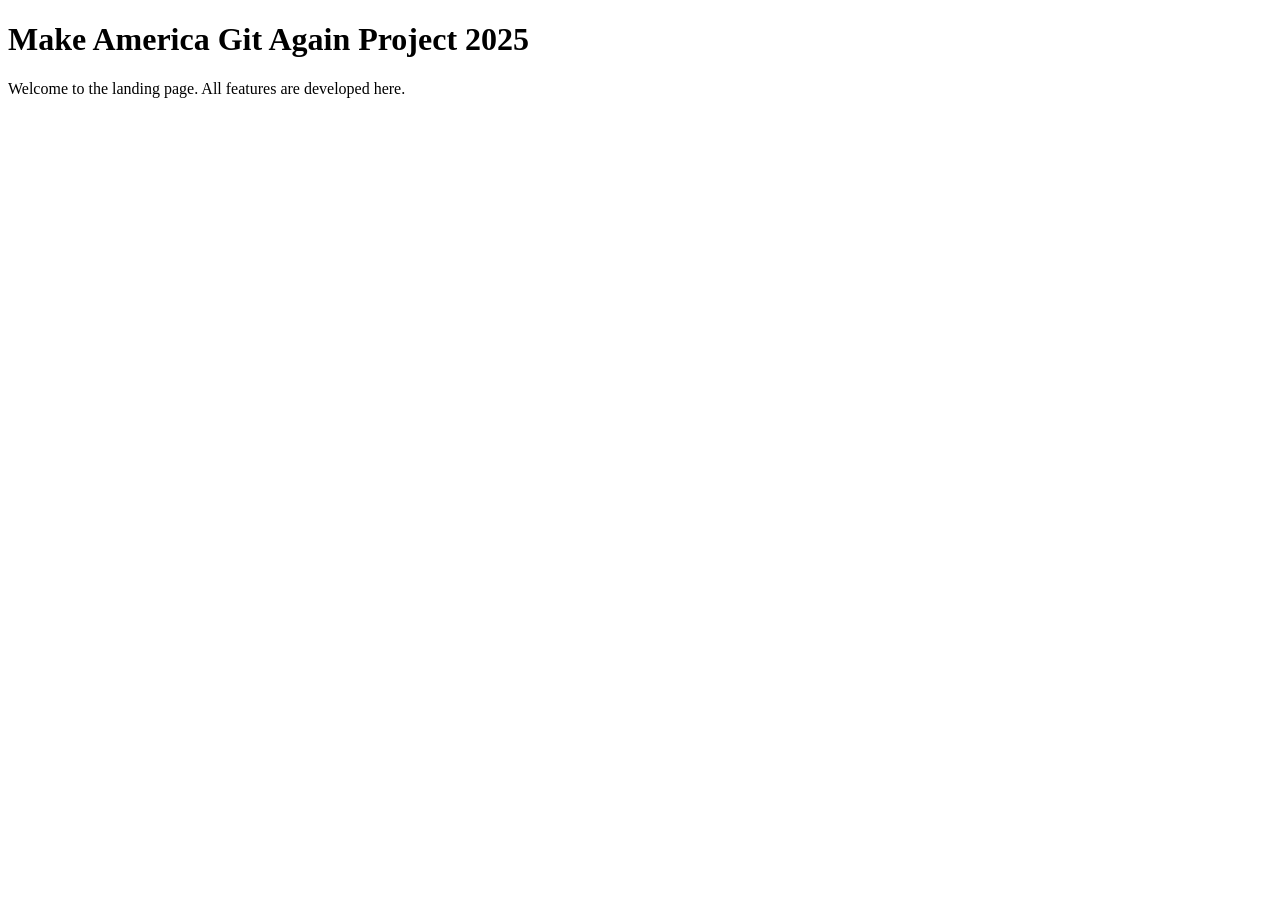
==== index.html @ 9d94958a "page.d'accueil" ====
<!DOCTYPE html>
<html lang="en">
<head>
    <meta charset="UTF-8">
    <meta name="viewport" content="width=device-width, initial-scale=1.0">
    <title>Make America Git Again Project 2025</title>
    <link rel="stylesheet" href="style.css">
</head>
<body>
    <h1>Make America Git Again Project 2025</h1>
    <p>Welcome to the landing page. All features are developed here.</p>

    </body>
</html>
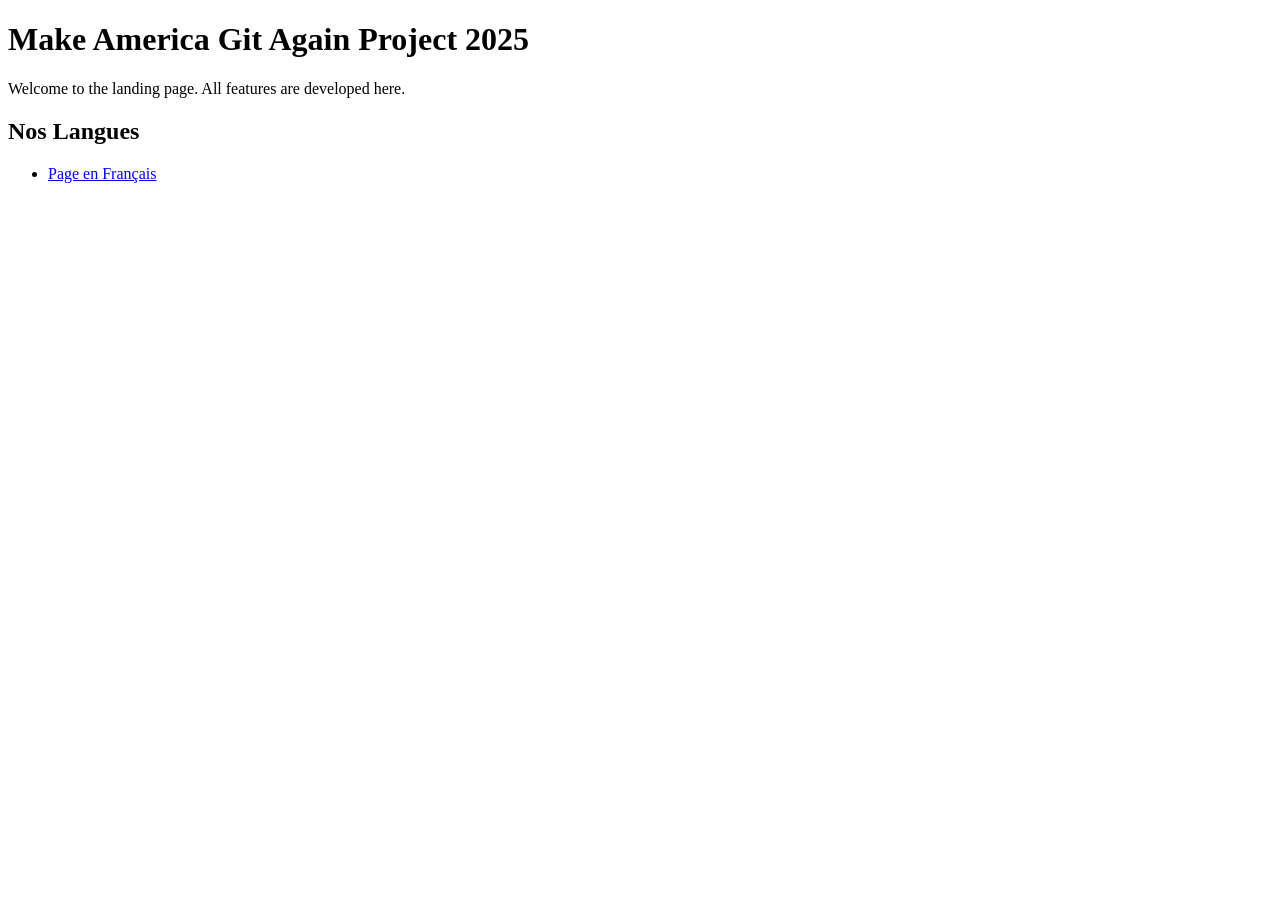
==== commit 5d220ad7: "changement.pageAccueilFrench" ====
--- a/index.html
+++ b/index.html
@@ -10,5 +10,9 @@
     <h1>Make America Git Again Project 2025</h1>
     <p>Welcome to the landing page. All features are developed here.</p>
 
+    <h2>Nos Langues</h2>
+    <ul>
+        <li><a href="french.html">Page en Français</a></li>
+    </ul>
     </body>
 </html>
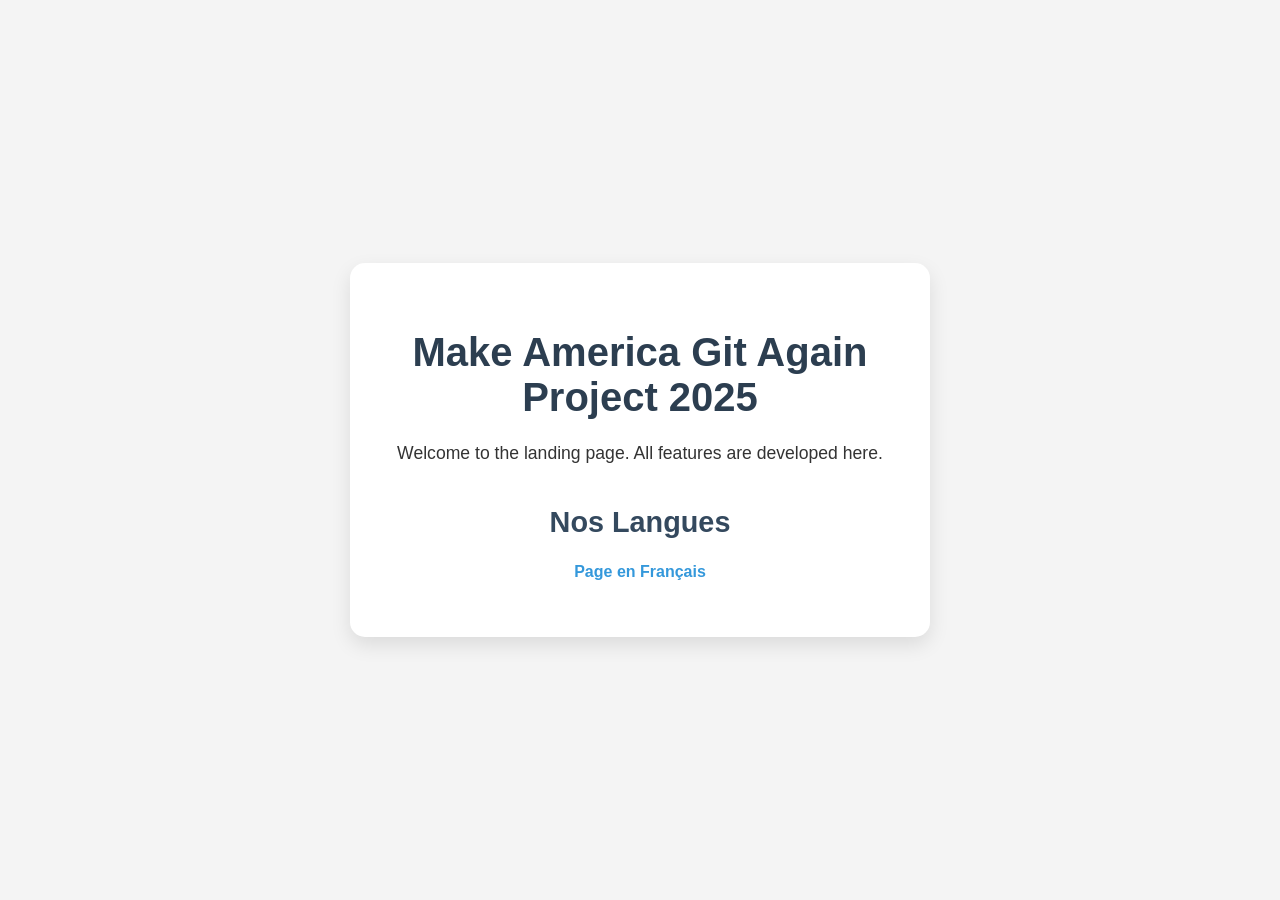
==== commit 931a0830: "css3" ====
--- a/index.html
+++ b/index.html
@@ -4,15 +4,85 @@
     <meta charset="UTF-8">
     <meta name="viewport" content="width=device-width, initial-scale=1.0">
     <title>Make America Git Again Project 2025</title>
-    <link rel="stylesheet" href="style.css">
+    <style>
+        /* Style global */
+        body {
+            font-family: Arial, sans-serif;
+            background-color: #f4f4f4;
+            margin: 0;
+            padding: 0;
+            display: flex;
+            justify-content: center;
+            align-items: center;
+            min-height: 100vh;
+            flex-direction: column;
+            text-align: center;
+            color: #333;
+        }
+
+        /* Boîte centrale */
+        .container {
+            background-color: #fff;
+            padding: 40px;
+            border-radius: 15px;
+            box-shadow: 0 8px 20px rgba(0,0,0,0.1);
+            max-width: 500px;
+            width: 90%;
+        }
+
+        /* Titres */
+        h1 {
+            font-size: 2.5rem;
+            color: #2c3e50;
+            margin-bottom: 20px;
+        }
+
+        h2 {
+            font-size: 1.8rem;
+            color: #34495e;
+            margin-top: 40px;
+        }
+
+        /* Paragraphes */
+        p {
+            font-size: 1.1rem;
+            margin-bottom: 20px;
+            line-height: 1.5;
+        }
+
+        /* Listes */
+        ul {
+            list-style-type: none;
+            padding: 0;
+        }
+
+        li {
+            margin: 10px 0;
+        }
+
+        /* Liens */
+        a {
+            text-decoration: none;
+            color: #3498db;
+            font-weight: bold;
+            transition: color 0.3s, transform 0.2s;
+        }
+
+        a:hover {
+            color: #2c3e50;
+            transform: scale(1.05);
+        }
+    </style>
 </head>
 <body>
-    <h1>Make America Git Again Project 2025</h1>
-    <p>Welcome to the landing page. All features are developed here.</p>
+    <div class="container">
+        <h1>Make America Git Again Project 2025</h1>
+        <p>Welcome to the landing page. All features are developed here.</p>
 
-    <h2>Nos Langues</h2>
-    <ul>
-        <li><a href="french.html">Page en Français</a></li>
-    </ul>
-    </body>
-</html>+        <h2>Nos Langues</h2>
+        <ul>
+            <li><a href="french.html">Page en Français</a></li>
+        </ul>
+    </div>
+</body>
+</html>
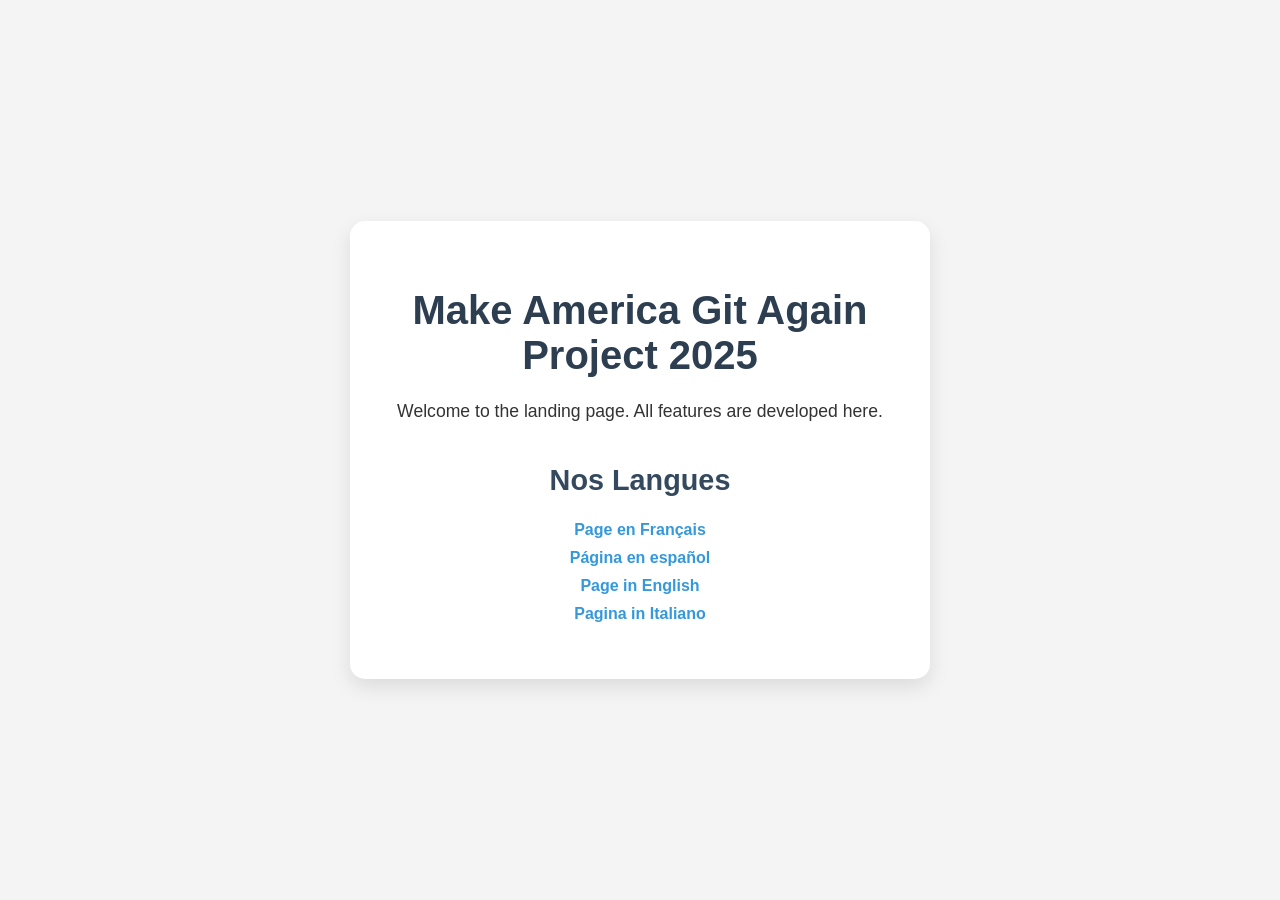
==== commit 62d6d65b: "lien page" ====
--- a/index.html
+++ b/index.html
@@ -82,6 +82,9 @@
         <h2>Nos Langues</h2>
         <ul>
             <li><a href="french.html">Page en Français</a></li>
+            <li><a href="spanich.html">Página en español</a></li>
+            <li><a href="anglais.html">Page in English</a></li>
+            <li><a href="italien.html">Pagina in Italiano</a></li>
         </ul>
     </div>
 </body>
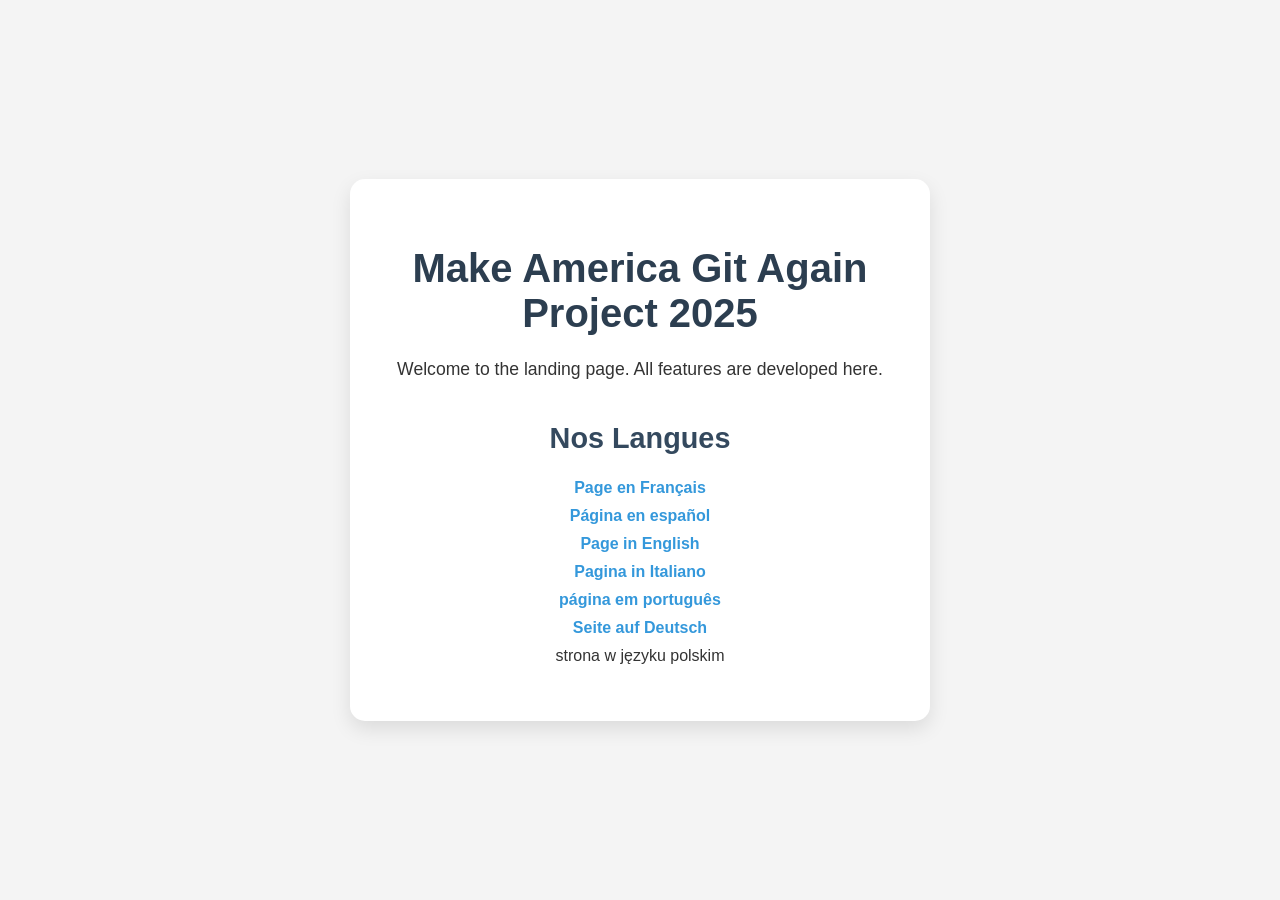
==== commit d256c313: "lien-modif" ====
--- a/index.html
+++ b/index.html
@@ -85,6 +85,9 @@
             <li><a href="spanich.html">Página en español</a></li>
             <li><a href="anglais.html">Page in English</a></li>
             <li><a href="italien.html">Pagina in Italiano</a></li>
+            <li><a href="portugais.html">página em português</a></li>
+            <li><a href="allemand.html">Seite auf Deutsch</a></li>
+            <li><a href="polonais.html"></a>strona w języku polskim</li>
         </ul>
     </div>
 </body>
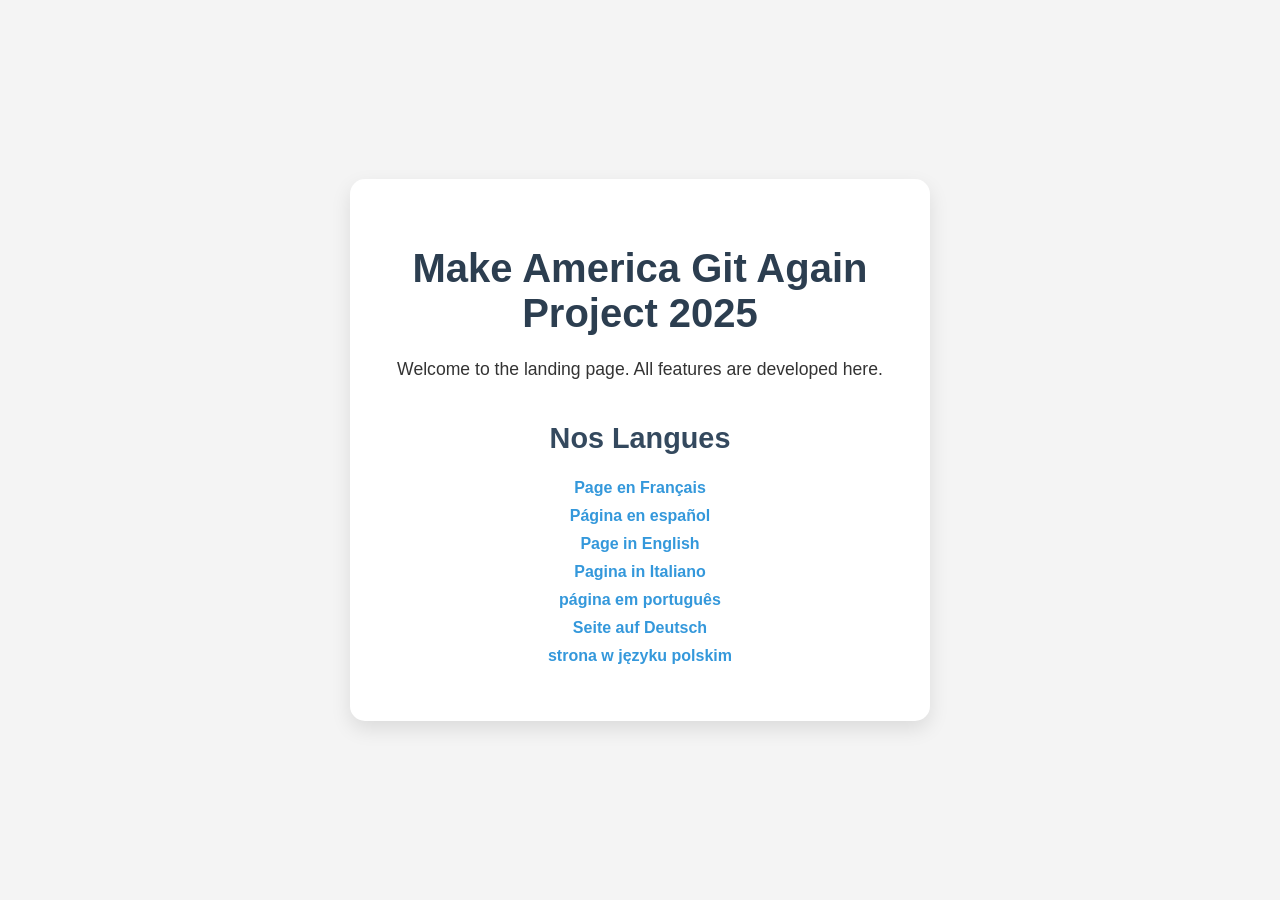
==== commit d5c69adf: "lien-modif2" ====
--- a/index.html
+++ b/index.html
@@ -87,7 +87,7 @@
             <li><a href="italien.html">Pagina in Italiano</a></li>
             <li><a href="portugais.html">página em português</a></li>
             <li><a href="allemand.html">Seite auf Deutsch</a></li>
-            <li><a href="polonais.html"></a>strona w języku polskim</li>
+            <li><a href="polonais.html">strona w języku polskim</a></li>
         </ul>
     </div>
 </body>
